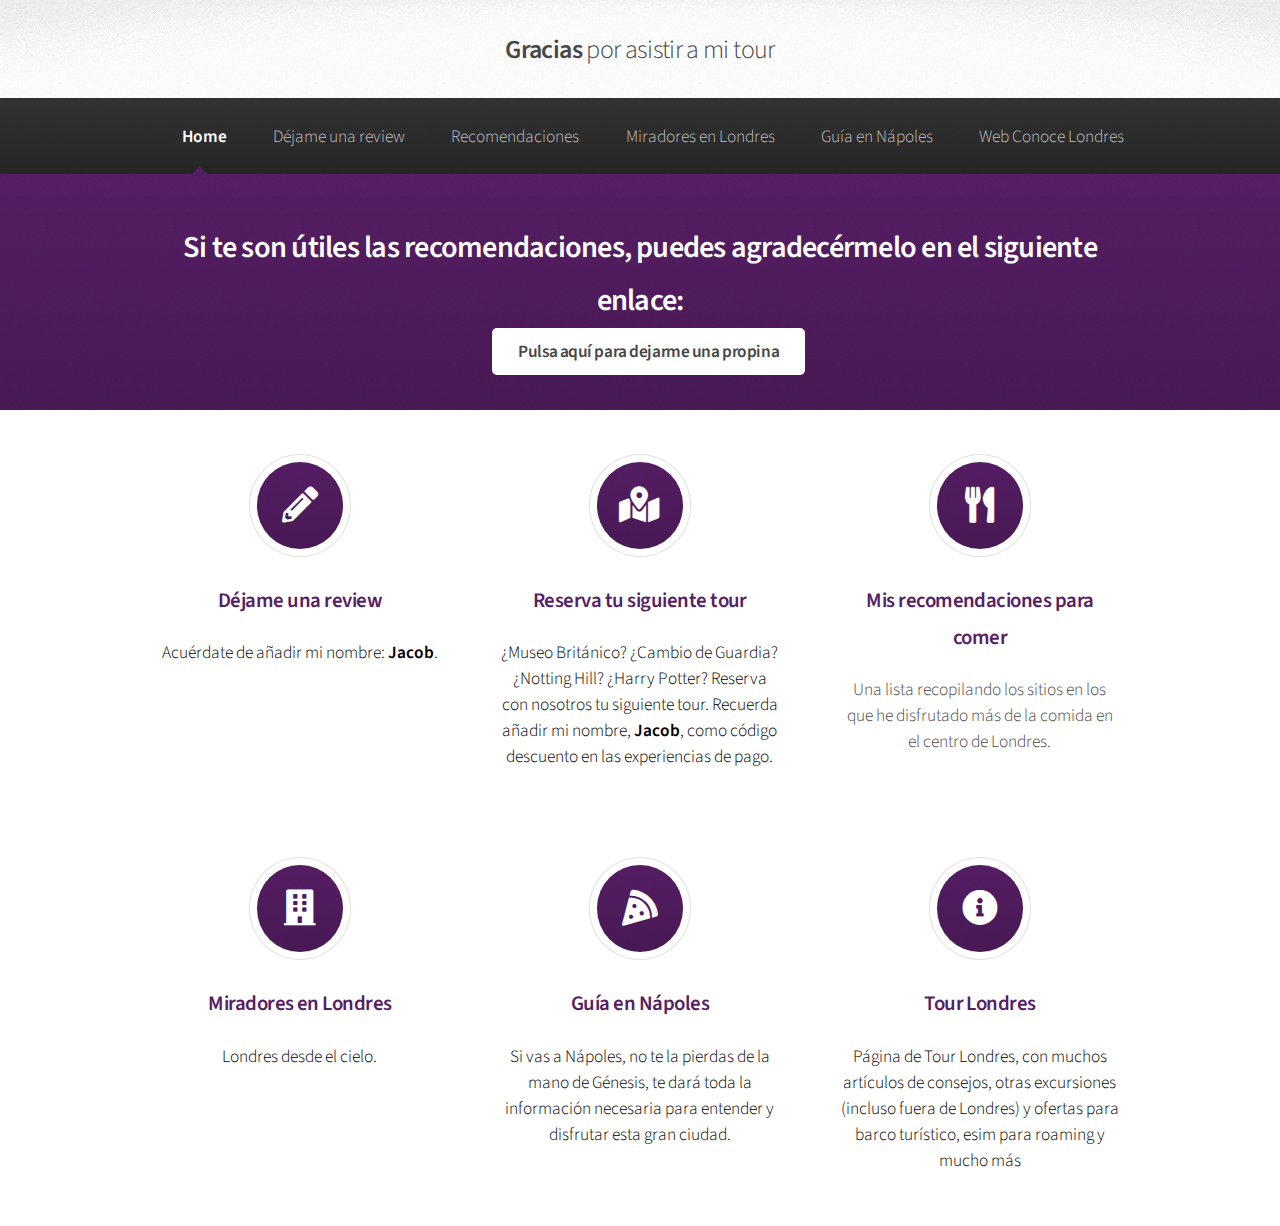
==== conocelondres/index.html @ 1b5dc0db "restaurants-update-sorted-list" ====
<!DOCTYPE HTML>
<!--
	Arcana by HTML5 UP
	html5up.net | @ajlkn
	Free for personal and commercial use under the CCA 3.0 license (html5up.net/license)
-->
<html>
	<head>
		<title>Jacob Miranda</title>
		<meta charset="utf-8" />
		<meta name="viewport" content="width=device-width, initial-scale=1, user-scalable=no" />
		<link rel="stylesheet" href="assets/css/main.css" />
	</head>
	<body class="is-preload">
		<div id="page-wrapper">

			<!-- Header -->
				<div id="header">

					<!-- Logo -->
						<h1><a href="index.html" id="logo">Gracias <em>por asistir a mi tour</em></a></h1>

					<!-- Nav -->
						<nav id="nav">
							<ul>
								<li class="current"><a href="index.html">Home</a></li>
								<li><a href="https://g.page/r/CRPqh_o7U4IlEB0/review" target="_blank">Déjame una review</a></li>
								<li><a href="restaurants.html">Recomendaciones</a></li>
								<li><a href="lookouts.html">Miradores en Londres</a></li>
								<li><a href="https://www.guruwalk.com/es/walks/35942-free-tour-esencial-por-el-centro-de-napoles" target="_blank">Guía en Nápoles</a></li>
                                <li><a href="https://www.conocelondres.com/" target="_blank">Web Conoce Londres</a></li>
							</ul>
						</nav>

				</div>

			<!-- Banner 
				<section id="banner">
					<header>
						<h2>Arcana: <em>A responsive site template freebie by <a href="http://html5up.net">HTML5 UP</a></em></h2>
						<a href="#" class="button">Learn More</a>
					</header>
				</section> -->

				<section id="cta" class="wrapper style3">
					<div class="container">
						<header>
							<h2>Si te son útiles las recomendaciones, puedes agradecérmelo en el siguiente enlace:</h2>
							<a href="https://pay.sumup.com/b2c/QOW7JFM9" target="_blank" class="button">Pulsa aquí para dejarme una propina</a>
						</header>
					</div>
				</section>

			<!-- Highlights -->
				<section class="wrapper style1">
					<div class="container">
						<div class="row gtr-200">
							<section class="col-4 col-12-narrower">
								<div class="box highlight">
									<a href="https://g.page/r/CSUmTLIYSgUwEAg/review" target="_blank"><i class="icon solid major fa-pencil-alt"></i></a>
									<a href="https://g.page/r/CSUmTLIYSgUwEAg/review" target="_blank"><h3>Déjame una review</h3></a>
									<a style="text-decoration: none; color: black;" href="https://g.page/r/CSUmTLIYSgUwEAg/review" target="_blank"><p>Acuérdate de añadir mi nombre: <b>Jacob</b>.</p></a>
								</div>
							</section>
							<section class="col-4 col-12-narrower">
								<div class="box highlight">
									<a href="https://fareharbor.com/embeds/book/tourlondres/?ref=asnjacobdiaz&schedule-uuid=4e0e0823-e05c-46c0-a15b-e84964b138c2&asn=jacobdiaz-gbp&full-items=yes&flow=697936" target="_blank"><i class="icon solid major fa-map-marked-alt"></i></a>
									<a href="https://fareharbor.com/embeds/book/tourlondres/?ref=asnjacobdiaz&schedule-uuid=4e0e0823-e05c-46c0-a15b-e84964b138c2&asn=jacobdiaz-gbp&full-items=yes&flow=697936" target="_blank"><h3>Reserva tu siguiente tour</h3></a>
									<a style="text-decoration: none; color: black;" href="https://fareharbor.com/embeds/book/tourlondres/?ref=asnjacobdiaz&schedule-uuid=4e0e0823-e05c-46c0-a15b-e84964b138c2&asn=jacobdiaz-gbp&full-items=yes&flow=697936" target="_blank"><p>¿Museo Británico? ¿Cambio de Guardia? ¿Notting Hill? ¿Harry Potter? Reserva con nosotros tu siguiente tour. Recuerda añadir mi nombre, <b>Jacob</b>, como código descuento en las experiencias de pago.</p></a>
								</div>
							</section>
							<section class="col-4 col-12-narrower">
								<div class="box highlight">
									<a href="restaurants.html"><i class="icon solid major fa-utensils"></i></a>
									<a href="restaurants.html"><h3>Mis recomendaciones para comer</h3></a>
									<p>Una lista recopilando los sitios en los que he disfrutado más de la comida en el centro de Londres.</p>
								</div>
							</section>
							<section class="col-4 col-12-narrower">
								<div class="box highlight">
									<a href="lookouts.html"><i class="icon solid major fa-building"></i></a>
									<a href="lookouts.html"><h3>Miradores en Londres</h3></a>
									<a style="text-decoration: none; color: black;" href="lookouts.html" target="_blank"><p>Londres desde el cielo.</p></a>
								</div>
							</section>
                            <section class="col-4 col-12-narrower">
                                <div class="box highlight">
                                    <a href="https://www.guruwalk.com/es/walks/35942-free-tour-esencial-por-el-centro-de-napoles" target="_blank"><i class="icon solid major fa-pizza-slice"></i></a>
                                    <a href="https://www.guruwalk.com/es/walks/35942-free-tour-esencial-por-el-centro-de-napoles" target="_blank"><h3>Guía en Nápoles</h3></a>
                                    <a style="text-decoration: none; color: black;" href="https://www.guruwalk.com/es/walks/35942-free-tour-esencial-por-el-centro-de-napoles" target="_blank"><p>Si vas a Nápoles, no te la pierdas de la mano de Génesis, te dará toda la información necesaria para entender y disfrutar esta gran ciudad.</p></a>
                                </div>
                            </section>
                            <section class="col-4 col-12-narrower">
                                <div class="box highlight">
                                    <a href="https://tourlondres.com/" target="_blank"><i class="icon solid major fa-info-circle"></i></a>
                                    <a href="https://tourlondres.com/" target="_blank"><h3>Tour Londres</h3></a>
                                    <a style="text-decoration: none; color: black;" href="https://tourlondres.com/" target="_blank"><p>Página de Tour Londres, con muchos artículos de consejos, otras excursiones (incluso fuera de Londres) y ofertas para barco turístico, esim para roaming y mucho más</p></a>
                                </div>
                            </section>
						</div>
					</div>
				</section>

		</div> 

		<!-- Scripts -->
			<script src="assets/js/jquery.min.js"></script>
			<script src="assets/js/jquery.dropotron.min.js"></script>
			<script src="assets/js/browser.min.js"></script>
			<script src="assets/js/breakpoints.min.js"></script>
			<script src="assets/js/util.js"></script>
			<script src="assets/js/main.js"></script>

	</body>
</html>
---- conocelondres/assets/css/main.css ----
@import url("fontawesome-all.min.css");
@import url("https://fonts.googleapis.com/css?family=Source+Sans+Pro:300,300italic,600,600italic");

/*
	Arcana by HTML5 UP
	html5up.net | @ajlkn
	Free for personal and commercial use under the CCA 3.0 license (html5up.net/license)
*/

html, body, div, span, applet, object,
iframe, h1, h2, h3, h4, h5, h6, p, blockquote,
pre, a, abbr, acronym, address, big, cite,
code, del, dfn, em, img, ins, kbd, q, s, samp,
small, strike, strong, sub, sup, tt, var, b,
u, i, center, dl, dt, dd, ol, ul, li, fieldset,
form, label, legend, table, caption, tbody,
tfoot, thead, tr, th, td, article, aside,
canvas, details, embed, figure, figcaption,
footer, header, hgroup, menu, nav, output, ruby,
section, summary, time, mark, audio, video {
	margin: 0;
	padding: 0;
	border: 0;
	font-size: 100%;
	font: inherit;
	vertical-align: baseline;}

article, aside, details, figcaption, figure,
footer, header, hgroup, menu, nav, section {
	display: block;}

body {
	line-height: 1;
}

ol, ul {
	list-style: none;
}

blockquote, q {
	quotes: none;
}

	blockquote:before, blockquote:after, q:before, q:after {
		content: '';
		content: none;
	}

table {
	border-collapse: collapse;
	border-spacing: 0;
}

body {
	-webkit-text-size-adjust: none;
}

mark {
	background-color: transparent;
	color: inherit;
}

input::-moz-focus-inner {
	border: 0;
	padding: 0;
}

input, select, textarea {
	-moz-appearance: none;
	-webkit-appearance: none;
	-ms-appearance: none;
	appearance: none;
}

/* Basic */

	html {
		box-sizing: border-box;
	}

	*, *:before, *:after {
		box-sizing: inherit;
	}

	body {
		background: #f7f7f7 url("images/bg01.png");
	}

		body.is-preload *, body.is-preload *:before, body.is-preload *:after {
			-moz-animation: none !important;
			-webkit-animation: none !important;
			-ms-animation: none !important;
			animation: none !important;
			-moz-transition: none !important;
			-webkit-transition: none !important;
			-ms-transition: none !important;
			transition: none !important;
		}

	body, input, select, textarea {
		color: #474747;
		font-family: 'Source Sans Pro', sans-serif;
		font-size: 16pt;
		font-weight: 300;
		line-height: 1.65em;
	}

	a {
		-moz-transition: color 0.2s ease-in-out, border-color 0.2s ease-in-out, opacity 0.2s ease-in-out;
		-webkit-transition: color 0.2s ease-in-out, border-color 0.2s ease-in-out, opacity 0.2s ease-in-out;
		-ms-transition: color 0.2s ease-in-out, border-color 0.2s ease-in-out, opacity 0.2s ease-in-out;
		transition: color 0.2s ease-in-out, border-color 0.2s ease-in-out, opacity 0.2s ease-in-out;
		color: #561e64;
		text-decoration: none;
		border-bottom: dotted 1px;
	}

		a:hover {
			color: #561e64;
			border-bottom-color: transparent;
		}

	strong, b {
		font-weight: 600;
	}

	em, i {
		font-style: italic;
	}

	p, ul, ol, dl, table, blockquote {
		margin: 0 0 2em 0;
	}

	h1, h2, h3, h4, h5, h6 {
		color: inherit;
		font-weight: 600;
		line-height: 1.75em;
		margin-bottom: 1em;
	}

		h1 a, h2 a, h3 a, h4 a, h5 a, h6 a {
			color: inherit;
			text-decoration: none;
		}

		h1 em, h2 em, h3 em, h4 em, h5 em, h6 em {
			font-style: normal;
			font-weight: 300;
		}

	h2 {
		font-size: 1.75em;
		letter-spacing: -0.025em;
	}

	h3 {
		font-size: 1.2em;
		letter-spacing: -0.025em;
	}

	sub {
		font-size: 0.8em;
		position: relative;
		top: 0.5em;
	}

	sup {
		font-size: 0.8em;
		position: relative;
		top: -0.5em;
	}

	hr {
		border-top: solid 1px #e0e0e0;
		border: 0;
		margin-bottom: 1.5em;
	}

	blockquote {
		border-left: solid 0.5em #e0e0e0;
		font-style: italic;
		padding: 1em 0 1em 2em;
	}

/* Container */

	.container {
		margin: 0 auto;
		max-width: 100%;
		width: 1400px;
	}

		@media screen and (max-width: 1680px) {

			.container {
				width: 1200px;
			}

		}

		@media screen and (max-width: 1280px) {

			.container {
				width: 960px;
			}

		}

		@media screen and (max-width: 980px) {

			.container {
				width: 95%;
			}

		}

		@media screen and (max-width: 840px) {

			.container {
				width: 95%;
			}

		}

		@media screen and (max-width: 736px) {

			.container {
				width: 90%;
			}

		}

		@media screen and (max-width: 480px) {

			.container {
				width: 100%;
			}

		}

/* Row */

	.row {
		display: flex;
		flex-wrap: wrap;
		box-sizing: border-box;
		align-items: stretch;
	}

		.row > * {
			box-sizing: border-box;
		}

		.row.gtr-uniform > * > :last-child {
			margin-bottom: 0;
		}

		.row.aln-left {
			justify-content: flex-start;
		}

		.row.aln-center {
			justify-content: center;
		}

		.row.aln-right {
			justify-content: flex-end;
		}

		.row.aln-top {
			align-items: flex-start;
		}

		.row.aln-middle {
			align-items: center;
		}

		.row.aln-bottom {
			align-items: flex-end;
		}

		.row > .imp {
			order: -1;
		}

		.row > .col-1 {
			width: 8.33333%;
		}

		.row > .off-1 {
			margin-left: 8.33333%;
		}

		.row > .col-2 {
			width: 16.66667%;
		}

		.row > .off-2 {
			margin-left: 16.66667%;
		}

		.row > .col-3 {
			width: 25%;
		}

		.row > .off-3 {
			margin-left: 25%;
		}

		.row > .col-4 {
			width: 33.33333%;
		}

		.row > .off-4 {
			margin-left: 33.33333%;
		}

		.row > .col-5 {
			width: 41.66667%;
		}

		.row > .off-5 {
			margin-left: 41.66667%;
		}

		.row > .col-6 {
			width: 50%;
		}

		.row > .off-6 {
			margin-left: 50%;
		}

		.row > .col-7 {
			width: 58.33333%;
		}

		.row > .off-7 {
			margin-left: 58.33333%;
		}

		.row > .col-8 {
			width: 66.66667%;
		}

		.row > .off-8 {
			margin-left: 66.66667%;
		}

		.row > .col-9 {
			width: 75%;
		}

		.row > .off-9 {
			margin-left: 75%;
		}

		.row > .col-10 {
			width: 83.33333%;
		}

		.row > .off-10 {
			margin-left: 83.33333%;
		}

		.row > .col-11 {
			width: 91.66667%;
		}

		.row > .off-11 {
			margin-left: 91.66667%;
		}

		.row > .col-12 {
			width: 100%;
		}

		.row > .off-12 {
			margin-left: 100%;
		}

		.row.gtr-0 {
			margin-top: 0px;
			margin-left: 0px;
		}

			.row.gtr-0 > * {
				padding: 0px 0 0 0px;
			}

			.row.gtr-0.gtr-uniform {
				margin-top: 0px;
			}

				.row.gtr-0.gtr-uniform > * {
					padding-top: 0px;
				}

		.row.gtr-25 {
			margin-top: -12.5px;
			margin-left: -12.5px;
		}

			.row.gtr-25 > * {
				padding: 12.5px 0 0 12.5px;
			}

			.row.gtr-25.gtr-uniform {
				margin-top: -12.5px;
			}

				.row.gtr-25.gtr-uniform > * {
					padding-top: 12.5px;
				}

		.row.gtr-50 {
			margin-top: -25px;
			margin-left: -25px;
		}

			.row.gtr-50 > * {
				padding: 25px 0 0 25px;
			}

			.row.gtr-50.gtr-uniform {
				margin-top: -25px;
			}

				.row.gtr-50.gtr-uniform > * {
					padding-top: 25px;
				}

		.row {
			margin-top: -50px;
			margin-left: -50px;
		}

			.row > * {
				padding: 50px 0 0 50px;
			}

			.row.gtr-uniform {
				margin-top: -50px;
			}

				.row.gtr-uniform > * {
					padding-top: 50px;
				}

		.row.gtr-150 {
			margin-top: -75px;
			margin-left: -75px;
		}

			.row.gtr-150 > * {
				padding: 75px 0 0 75px;
			}

			.row.gtr-150.gtr-uniform {
				margin-top: -75px;
			}

				.row.gtr-150.gtr-uniform > * {
					padding-top: 75px;
				}

		.row.gtr-200 {
			margin-top: -100px;
			margin-left: -100px;
		}

			.row.gtr-200 > * {
				padding: 100px 0 0 100px;
			}

			.row.gtr-200.gtr-uniform {
				margin-top: -100px;
			}

				.row.gtr-200.gtr-uniform > * {
					padding-top: 100px;
				}

		@media screen and (max-width: 1680px) {

			.row {
				display: flex;
				flex-wrap: wrap;
				box-sizing: border-box;
				align-items: stretch;
			}

				.row > * {
					box-sizing: border-box;
				}

				.row.gtr-uniform > * > :last-child {
					margin-bottom: 0;
				}

				.row.aln-left {
					justify-content: flex-start;
				}

				.row.aln-center {
					justify-content: center;
				}

				.row.aln-right {
					justify-content: flex-end;
				}

				.row.aln-top {
					align-items: flex-start;
				}

				.row.aln-middle {
					align-items: center;
				}

				.row.aln-bottom {
					align-items: flex-end;
				}

				.row > .imp-wide {
					order: -1;
				}

				.row > .col-1-wide {
					width: 8.33333%;
				}

				.row > .off-1-wide {
					margin-left: 8.33333%;
				}

				.row > .col-2-wide {
					width: 16.66667%;
				}

				.row > .off-2-wide {
					margin-left: 16.66667%;
				}

				.row > .col-3-wide {
					width: 25%;
				}

				.row > .off-3-wide {
					margin-left: 25%;
				}

				.row > .col-4-wide {
					width: 33.33333%;
				}

				.row > .off-4-wide {
					margin-left: 33.33333%;
				}

				.row > .col-5-wide {
					width: 41.66667%;
				}

				.row > .off-5-wide {
					margin-left: 41.66667%;
				}

				.row > .col-6-wide {
					width: 50%;
				}

				.row > .off-6-wide {
					margin-left: 50%;
				}

				.row > .col-7-wide {
					width: 58.33333%;
				}

				.row > .off-7-wide {
					margin-left: 58.33333%;
				}

				.row > .col-8-wide {
					width: 66.66667%;
				}

				.row > .off-8-wide {
					margin-left: 66.66667%;
				}

				.row > .col-9-wide {
					width: 75%;
				}

				.row > .off-9-wide {
					margin-left: 75%;
				}

				.row > .col-10-wide {
					width: 83.33333%;
				}

				.row > .off-10-wide {
					margin-left: 83.33333%;
				}

				.row > .col-11-wide {
					width: 91.66667%;
				}

				.row > .off-11-wide {
					margin-left: 91.66667%;
				}

				.row > .col-12-wide {
					width: 100%;
				}

				.row > .off-12-wide {
					margin-left: 100%;
				}

				.row.gtr-0 {
					margin-top: 0px;
					margin-left: 0px;
				}

					.row.gtr-0 > * {
						padding: 0px 0 0 0px;
					}

					.row.gtr-0.gtr-uniform {
						margin-top: 0px;
					}

						.row.gtr-0.gtr-uniform > * {
							padding-top: 0px;
						}

				.row.gtr-25 {
					margin-top: -10px;
					margin-left: -10px;
				}

					.row.gtr-25 > * {
						padding: 10px 0 0 10px;
					}

					.row.gtr-25.gtr-uniform {
						margin-top: -10px;
					}

						.row.gtr-25.gtr-uniform > * {
							padding-top: 10px;
						}

				.row.gtr-50 {
					margin-top: -20px;
					margin-left: -20px;
				}

					.row.gtr-50 > * {
						padding: 20px 0 0 20px;
					}

					.row.gtr-50.gtr-uniform {
						margin-top: -20px;
					}

						.row.gtr-50.gtr-uniform > * {
							padding-top: 20px;
						}

				.row {
					margin-top: -40px;
					margin-left: -40px;
				}

					.row > * {
						padding: 40px 0 0 40px;
					}

					.row.gtr-uniform {
						margin-top: -40px;
					}

						.row.gtr-uniform > * {
							padding-top: 40px;
						}

				.row.gtr-150 {
					margin-top: -60px;
					margin-left: -60px;
				}

					.row.gtr-150 > * {
						padding: 60px 0 0 60px;
					}

					.row.gtr-150.gtr-uniform {
						margin-top: -60px;
					}

						.row.gtr-150.gtr-uniform > * {
							padding-top: 60px;
						}

				.row.gtr-200 {
					margin-top: -80px;
					margin-left: -80px;
				}

					.row.gtr-200 > * {
						padding: 80px 0 0 80px;
					}

					.row.gtr-200.gtr-uniform {
						margin-top: -80px;
					}

						.row.gtr-200.gtr-uniform > * {
							padding-top: 80px;
						}

		}

		@media screen and (max-width: 1280px) {

			.row {
				display: flex;
				flex-wrap: wrap;
				box-sizing: border-box;
				align-items: stretch;
			}

				.row > * {
					box-sizing: border-box;
				}

				.row.gtr-uniform > * > :last-child {
					margin-bottom: 0;
				}

				.row.aln-left {
					justify-content: flex-start;
				}

				.row.aln-center {
					justify-content: center;
				}

				.row.aln-right {
					justify-content: flex-end;
				}

				.row.aln-top {
					align-items: flex-start;
				}

				.row.aln-middle {
					align-items: center;
				}

				.row.aln-bottom {
					align-items: flex-end;
				}

				.row > .imp-normal {
					order: -1;
				}

				.row > .col-1-normal {
					width: 8.33333%;
				}

				.row > .off-1-normal {
					margin-left: 8.33333%;
				}

				.row > .col-2-normal {
					width: 16.66667%;
				}

				.row > .off-2-normal {
					margin-left: 16.66667%;
				}

				.row > .col-3-normal {
					width: 25%;
				}

				.row > .off-3-normal {
					margin-left: 25%;
				}

				.row > .col-4-normal {
					width: 33.33333%;
				}

				.row > .off-4-normal {
					margin-left: 33.33333%;
				}

				.row > .col-5-normal {
					width: 41.66667%;
				}

				.row > .off-5-normal {
					margin-left: 41.66667%;
				}

				.row > .col-6-normal {
					width: 50%;
				}

				.row > .off-6-normal {
					margin-left: 50%;
				}

				.row > .col-7-normal {
					width: 58.33333%;
				}

				.row > .off-7-normal {
					margin-left: 58.33333%;
				}

				.row > .col-8-normal {
					width: 66.66667%;
				}

				.row > .off-8-normal {
					margin-left: 66.66667%;
				}

				.row > .col-9-normal {
					width: 75%;
				}

				.row > .off-9-normal {
					margin-left: 75%;
				}

				.row > .col-10-normal {
					width: 83.33333%;
				}

				.row > .off-10-normal {
					margin-left: 83.33333%;
				}

				.row > .col-11-normal {
					width: 91.66667%;
				}

				.row > .off-11-normal {
					margin-left: 91.66667%;
				}

				.row > .col-12-normal {
					width: 100%;
				}

				.row > .off-12-normal {
					margin-left: 100%;
				}

				.row.gtr-0 {
					margin-top: 0px;
					margin-left: 0px;
				}

					.row.gtr-0 > * {
						padding: 0px 0 0 0px;
					}

					.row.gtr-0.gtr-uniform {
						margin-top: 0px;
					}

						.row.gtr-0.gtr-uniform > * {
							padding-top: 0px;
						}

				.row.gtr-25 {
					margin-top: -7.5px;
					margin-left: -7.5px;
				}

					.row.gtr-25 > * {
						padding: 7.5px 0 0 7.5px;
					}

					.row.gtr-25.gtr-uniform {
						margin-top: -7.5px;
					}

						.row.gtr-25.gtr-uniform > * {
							padding-top: 7.5px;
						}

				.row.gtr-50 {
					margin-top: -15px;
					margin-left: -15px;
				}

					.row.gtr-50 > * {
						padding: 15px 0 0 15px;
					}

					.row.gtr-50.gtr-uniform {
						margin-top: -15px;
					}

						.row.gtr-50.gtr-uniform > * {
							padding-top: 15px;
						}

				.row {
					margin-top: -30px;
					margin-left: -30px;
				}

					.row > * {
						padding: 30px 0 0 30px;
					}

					.row.gtr-uniform {
						margin-top: -30px;
					}

						.row.gtr-uniform > * {
							padding-top: 30px;
						}

				.row.gtr-150 {
					margin-top: -45px;
					margin-left: -45px;
				}

					.row.gtr-150 > * {
						padding: 45px 0 0 45px;
					}

					.row.gtr-150.gtr-uniform {
						margin-top: -45px;
					}

						.row.gtr-150.gtr-uniform > * {
							padding-top: 45px;
						}

				.row.gtr-200 {
					margin-top: -60px;
					margin-left: -60px;
				}

					.row.gtr-200 > * {
						padding: 60px 0 0 60px;
					}

					.row.gtr-200.gtr-uniform {
						margin-top: -60px;
					}

						.row.gtr-200.gtr-uniform > * {
							padding-top: 60px;
						}

		}

		@media screen and (max-width: 980px) {

			.row {
				display: flex;
				flex-wrap: wrap;
				box-sizing: border-box;
				align-items: stretch;
			}

				.row > * {
					box-sizing: border-box;
				}

				.row.gtr-uniform > * > :last-child {
					margin-bottom: 0;
				}

				.row.aln-left {
					justify-content: flex-start;
				}

				.row.aln-center {
					justify-content: center;
				}

				.row.aln-right {
					justify-content: flex-end;
				}

				.row.aln-top {
					align-items: flex-start;
				}

				.row.aln-middle {
					align-items: center;
				}

				.row.aln-bottom {
					align-items: flex-end;
				}

				.row > .imp-narrow {
					order: -1;
				}

				.row > .col-1-narrow {
					width: 8.33333%;
				}

				.row > .off-1-narrow {
					margin-left: 8.33333%;
				}

				.row > .col-2-narrow {
					width: 16.66667%;
				}

				.row > .off-2-narrow {
					margin-left: 16.66667%;
				}

				.row > .col-3-narrow {
					width: 25%;
				}

				.row > .off-3-narrow {
					margin-left: 25%;
				}

				.row > .col-4-narrow {
					width: 33.33333%;
				}

				.row > .off-4-narrow {
					margin-left: 33.33333%;
				}

				.row > .col-5-narrow {
					width: 41.66667%;
				}

				.row > .off-5-narrow {
					margin-left: 41.66667%;
				}

				.row > .col-6-narrow {
					width: 50%;
				}

				.row > .off-6-narrow {
					margin-left: 50%;
				}

				.row > .col-7-narrow {
					width: 58.33333%;
				}

				.row > .off-7-narrow {
					margin-left: 58.33333%;
				}

				.row > .col-8-narrow {
					width: 66.66667%;
				}

				.row > .off-8-narrow {
					margin-left: 66.66667%;
				}

				.row > .col-9-narrow {
					width: 75%;
				}

				.row > .off-9-narrow {
					margin-left: 75%;
				}

				.row > .col-10-narrow {
					width: 83.33333%;
				}

				.row > .off-10-narrow {
					margin-left: 83.33333%;
				}

				.row > .col-11-narrow {
					width: 91.66667%;
				}

				.row > .off-11-narrow {
					margin-left: 91.66667%;
				}

				.row > .col-12-narrow {
					width: 100%;
				}

				.row > .off-12-narrow {
					margin-left: 100%;
				}

				.row.gtr-0 {
					margin-top: 0px;
					margin-left: 0px;
				}

					.row.gtr-0 > * {
						padding: 0px 0 0 0px;
					}

					.row.gtr-0.gtr-uniform {
						margin-top: 0px;
					}

						.row.gtr-0.gtr-uniform > * {
							padding-top: 0px;
						}

				.row.gtr-25 {
					margin-top: -7.5px;
					margin-left: -7.5px;
				}

					.row.gtr-25 > * {
						padding: 7.5px 0 0 7.5px;
					}

					.row.gtr-25.gtr-uniform {
						margin-top: -7.5px;
					}

						.row.gtr-25.gtr-uniform > * {
							padding-top: 7.5px;
						}

				.row.gtr-50 {
					margin-top: -15px;
					margin-left: -15px;
				}

					.row.gtr-50 > * {
						padding: 15px 0 0 15px;
					}

					.row.gtr-50.gtr-uniform {
						margin-top: -15px;
					}

						.row.gtr-50.gtr-uniform > * {
							padding-top: 15px;
						}

				.row {
					margin-top: -30px;
					margin-left: -30px;
				}

					.row > * {
						padding: 30px 0 0 30px;
					}

					.row.gtr-uniform {
						margin-top: -30px;
					}

						.row.gtr-uniform > * {
							padding-top: 30px;
						}

				.row.gtr-150 {
					margin-top: -45px;
					margin-left: -45px;
				}

					.row.gtr-150 > * {
						padding: 45px 0 0 45px;
					}

					.row.gtr-150.gtr-uniform {
						margin-top: -45px;
					}

						.row.gtr-150.gtr-uniform > * {
							padding-top: 45px;
						}

				.row.gtr-200 {
					margin-top: -60px;
					margin-left: -60px;
				}

					.row.gtr-200 > * {
						padding: 60px 0 0 60px;
					}

					.row.gtr-200.gtr-uniform {
						margin-top: -60px;
					}

						.row.gtr-200.gtr-uniform > * {
							padding-top: 60px;
						}

		}

		@media screen and (max-width: 840px) {

			.row {
				display: flex;
				flex-wrap: wrap;
				box-sizing: border-box;
				align-items: stretch;
			}

				.row > * {
					box-sizing: border-box;
				}

				.row.gtr-uniform > * > :last-child {
					margin-bottom: 0;
				}

				.row.aln-left {
					justify-content: flex-start;
				}

				.row.aln-center {
					justify-content: center;
				}

				.row.aln-right {
					justify-content: flex-end;
				}

				.row.aln-top {
					align-items: flex-start;
				}

				.row.aln-middle {
					align-items: center;
				}

				.row.aln-bottom {
					align-items: flex-end;
				}

				.row > .imp-narrower {
					order: -1;
				}

				.row > .col-1-narrower {
					width: 8.33333%;
				}

				.row > .off-1-narrower {
					margin-left: 8.33333%;
				}

				.row > .col-2-narrower {
					width: 16.66667%;
				}

				.row > .off-2-narrower {
					margin-left: 16.66667%;
				}

				.row > .col-3-narrower {
					width: 25%;
				}

				.row > .off-3-narrower {
					margin-left: 25%;
				}

				.row > .col-4-narrower {
					width: 33.33333%;
				}

				.row > .off-4-narrower {
					margin-left: 33.33333%;
				}

				.row > .col-5-narrower {
					width: 41.66667%;
				}

				.row > .off-5-narrower {
					margin-left: 41.66667%;
				}

				.row > .col-6-narrower {
					width: 50%;
				}

				.row > .off-6-narrower {
					margin-left: 50%;
				}

				.row > .col-7-narrower {
					width: 58.33333%;
				}

				.row > .off-7-narrower {
					margin-left: 58.33333%;
				}

				.row > .col-8-narrower {
					width: 66.66667%;
				}

				.row > .off-8-narrower {
					margin-left: 66.66667%;
				}

				.row > .col-9-narrower {
					width: 75%;
				}

				.row > .off-9-narrower {
					margin-left: 75%;
				}

				.row > .col-10-narrower {
					width: 83.33333%;
				}

				.row > .off-10-narrower {
					margin-left: 83.33333%;
				}

				.row > .col-11-narrower {
					width: 91.66667%;
				}

				.row > .off-11-narrower {
					margin-left: 91.66667%;
				}

				.row > .col-12-narrower {
					width: 100%;
				}

				.row > .off-12-narrower {
					margin-left: 100%;
				}

				.row.gtr-0 {
					margin-top: 0px;
					margin-left: 0px;
				}

					.row.gtr-0 > * {
						padding: 0px 0 0 0px;
					}

					.row.gtr-0.gtr-uniform {
						margin-top: 0px;
					}

						.row.gtr-0.gtr-uniform > * {
							padding-top: 0px;
						}

				.row.gtr-25 {
					margin-top: -7.5px;
					margin-left: -7.5px;
				}

					.row.gtr-25 > * {
						padding: 7.5px 0 0 7.5px;
					}

					.row.gtr-25.gtr-uniform {
						margin-top: -7.5px;
					}

						.row.gtr-25.gtr-uniform > * {
							padding-top: 7.5px;
						}

				.row.gtr-50 {
					margin-top: -15px;
					margin-left: -15px;
				}

					.row.gtr-50 > * {
						padding: 15px 0 0 15px;
					}

					.row.gtr-50.gtr-uniform {
						margin-top: -15px;
					}

						.row.gtr-50.gtr-uniform > * {
							padding-top: 15px;
						}

				.row {
					margin-top: -30px;
					margin-left: -30px;
				}

					.row > * {
						padding: 30px 0 0 30px;
					}

					.row.gtr-uniform {
						margin-top: -30px;
					}

						.row.gtr-uniform > * {
							padding-top: 30px;
						}

				.row.gtr-150 {
					margin-top: -45px;
					margin-left: -45px;
				}

					.row.gtr-150 > * {
						padding: 45px 0 0 45px;
					}

					.row.gtr-150.gtr-uniform {
						margin-top: -45px;
					}

						.row.gtr-150.gtr-uniform > * {
							padding-top: 45px;
						}

				.row.gtr-200 {
					margin-top: -60px;
					margin-left: -60px;
				}

					.row.gtr-200 > * {
						padding: 60px 0 0 60px;
					}

					.row.gtr-200.gtr-uniform {
						margin-top: -60px;
					}

						.row.gtr-200.gtr-uniform > * {
							padding-top: 60px;
						}

		}

		@media screen and (max-width: 736px) {

			.row {
				display: flex;
				flex-wrap: wrap;
				box-sizing: border-box;
				align-items: stretch;
			}

				.row > * {
					box-sizing: border-box;
				}

				.row.gtr-uniform > * > :last-child {
					margin-bottom: 0;
				}

				.row.aln-left {
					justify-content: flex-start;
				}

				.row.aln-center {
					justify-content: center;
				}

				.row.aln-right {
					justify-content: flex-end;
				}

				.row.aln-top {
					align-items: flex-start;
				}

				.row.aln-middle {
					align-items: center;
				}

				.row.aln-bottom {
					align-items: flex-end;
				}

				.row > .imp-mobile {
					order: -1;
				}

				.row > .col-1-mobile {
					width: 8.33333%;
				}

				.row > .off-1-mobile {
					margin-left: 8.33333%;
				}

				.row > .col-2-mobile {
					width: 16.66667%;
				}

				.row > .off-2-mobile {
					margin-left: 16.66667%;
				}

				.row > .col-3-mobile {
					width: 25%;
				}

				.row > .off-3-mobile {
					margin-left: 25%;
				}

				.row > .col-4-mobile {
					width: 33.33333%;
				}

				.row > .off-4-mobile {
					margin-left: 33.33333%;
				}

				.row > .col-5-mobile {
					width: 41.66667%;
				}

				.row > .off-5-mobile {
					margin-left: 41.66667%;
				}

				.row > .col-6-mobile {
					width: 50%;
				}

				.row > .off-6-mobile {
					margin-left: 50%;
				}

				.row > .col-7-mobile {
					width: 58.33333%;
				}

				.row > .off-7-mobile {
					margin-left: 58.33333%;
				}

				.row > .col-8-mobile {
					width: 66.66667%;
				}

				.row > .off-8-mobile {
					margin-left: 66.66667%;
				}

				.row > .col-9-mobile {
					width: 75%;
				}

				.row > .off-9-mobile {
					margin-left: 75%;
				}

				.row > .col-10-mobile {
					width: 83.33333%;
				}

				.row > .off-10-mobile {
					margin-left: 83.33333%;
				}

				.row > .col-11-mobile {
					width: 91.66667%;
				}

				.row > .off-11-mobile {
					margin-left: 91.66667%;
				}

				.row > .col-12-mobile {
					width: 100%;
				}

				.row > .off-12-mobile {
					margin-left: 100%;
				}

				.row.gtr-0 {
					margin-top: 0px;
					margin-left: 0px;
				}

					.row.gtr-0 > * {
						padding: 0px 0 0 0px;
					}

					.row.gtr-0.gtr-uniform {
						margin-top: 0px;
					}

						.row.gtr-0.gtr-uniform > * {
							padding-top: 0px;
						}

				.row.gtr-25 {
					margin-top: -5px;
					margin-left: -5px;
				}

					.row.gtr-25 > * {
						padding: 5px 0 0 5px;
					}

					.row.gtr-25.gtr-uniform {
						margin-top: -5px;
					}

						.row.gtr-25.gtr-uniform > * {
							padding-top: 5px;
						}

				.row.gtr-50 {
					margin-top: -10px;
					margin-left: -10px;
				}

					.row.gtr-50 > * {
						padding: 10px 0 0 10px;
					}

					.row.gtr-50.gtr-uniform {
						margin-top: -10px;
					}

						.row.gtr-50.gtr-uniform > * {
							padding-top: 10px;
						}

				.row {
					margin-top: -20px;
					margin-left: -20px;
				}

					.row > * {
						padding: 20px 0 0 20px;
					}

					.row.gtr-uniform {
						margin-top: -20px;
					}

						.row.gtr-uniform > * {
							padding-top: 20px;
						}

				.row.gtr-150 {
					margin-top: -30px;
					margin-left: -30px;
				}

					.row.gtr-150 > * {
						padding: 30px 0 0 30px;
					}

					.row.gtr-150.gtr-uniform {
						margin-top: -30px;
					}

						.row.gtr-150.gtr-uniform > * {
							padding-top: 30px;
						}

				.row.gtr-200 {
					margin-top: -40px;
					margin-left: -40px;
				}

					.row.gtr-200 > * {
						padding: 40px 0 0 40px;
					}

					.row.gtr-200.gtr-uniform {
						margin-top: -40px;
					}

						.row.gtr-200.gtr-uniform > * {
							padding-top: 40px;
						}

		}

		@media screen and (max-width: 480px) {

			.row {
				display: flex;
				flex-wrap: wrap;
				box-sizing: border-box;
				align-items: stretch;
			}

				.row > * {
					box-sizing: border-box;
				}

				.row.gtr-uniform > * > :last-child {
					margin-bottom: 0;
				}

				.row.aln-left {
					justify-content: flex-start;
				}

				.row.aln-center {
					justify-content: center;
				}

				.row.aln-right {
					justify-content: flex-end;
				}

				.row.aln-top {
					align-items: flex-start;
				}

				.row.aln-middle {
					align-items: center;
				}

				.row.aln-bottom {
					align-items: flex-end;
				}

				.row > .imp-mobilep {
					order: -1;
				}

				.row > .col-1-mobilep {
					width: 8.33333%;
				}

				.row > .off-1-mobilep {
					margin-left: 8.33333%;
				}

				.row > .col-2-mobilep {
					width: 16.66667%;
				}

				.row > .off-2-mobilep {
					margin-left: 16.66667%;
				}

				.row > .col-3-mobilep {
					width: 25%;
				}

				.row > .off-3-mobilep {
					margin-left: 25%;
				}

				.row > .col-4-mobilep {
					width: 33.33333%;
				}

				.row > .off-4-mobilep {
					margin-left: 33.33333%;
				}

				.row > .col-5-mobilep {
					width: 41.66667%;
				}

				.row > .off-5-mobilep {
					margin-left: 41.66667%;
				}

				.row > .col-6-mobilep {
					width: 50%;
				}

				.row > .off-6-mobilep {
					margin-left: 50%;
				}

				.row > .col-7-mobilep {
					width: 58.33333%;
				}

				.row > .off-7-mobilep {
					margin-left: 58.33333%;
				}

				.row > .col-8-mobilep {
					width: 66.66667%;
				}

				.row > .off-8-mobilep {
					margin-left: 66.66667%;
				}

				.row > .col-9-mobilep {
					width: 75%;
				}

				.row > .off-9-mobilep {
					margin-left: 75%;
				}

				.row > .col-10-mobilep {
					width: 83.33333%;
				}

				.row > .off-10-mobilep {
					margin-left: 83.33333%;
				}

				.row > .col-11-mobilep {
					width: 91.66667%;
				}

				.row > .off-11-mobilep {
					margin-left: 91.66667%;
				}

				.row > .col-12-mobilep {
					width: 100%;
				}

				.row > .off-12-mobilep {
					margin-left: 100%;
				}

				.row.gtr-0 {
					margin-top: 0px;
					margin-left: 0px;
				}

					.row.gtr-0 > * {
						padding: 0px 0 0 0px;
					}

					.row.gtr-0.gtr-uniform {
						margin-top: 0px;
					}

						.row.gtr-0.gtr-uniform > * {
							padding-top: 0px;
						}

				.row.gtr-25 {
					margin-top: -5px;
					margin-left: -5px;
				}

					.row.gtr-25 > * {
						padding: 5px 0 0 5px;
					}

					.row.gtr-25.gtr-uniform {
						margin-top: -5px;
					}

						.row.gtr-25.gtr-uniform > * {
							padding-top: 5px;
						}

				.row.gtr-50 {
					margin-top: -10px;
					margin-left: -10px;
				}

					.row.gtr-50 > * {
						padding: 10px 0 0 10px;
					}

					.row.gtr-50.gtr-uniform {
						margin-top: -10px;
					}

						.row.gtr-50.gtr-uniform > * {
							padding-top: 10px;
						}

				.row {
					margin-top: -20px;
					margin-left: -20px;
				}

					.row > * {
						padding: 20px 0 0 20px;
					}

					.row.gtr-uniform {
						margin-top: -20px;
					}

						.row.gtr-uniform > * {
							padding-top: 20px;
						}

				.row.gtr-150 {
					margin-top: -30px;
					margin-left: -30px;
				}

					.row.gtr-150 > * {
						padding: 30px 0 0 30px;
					}

					.row.gtr-150.gtr-uniform {
						margin-top: -30px;
					}

						.row.gtr-150.gtr-uniform > * {
							padding-top: 30px;
						}

				.row.gtr-200 {
					margin-top: -40px;
					margin-left: -40px;
				}

					.row.gtr-200 > * {
						padding: 40px 0 0 40px;
					}

					.row.gtr-200.gtr-uniform {
						margin-top: -40px;
					}

						.row.gtr-200.gtr-uniform > * {
							padding-top: 40px;
						}

		}

/* Section/Article */

	section.special, article.special {
		text-align: center;
	}

	header p {
		color: #999;
		font-size: 1.25em;
		position: relative;
		margin-top: -1.25em;
		margin-bottom: 2.25em;
	}

	header.major {
		text-align: center;
		margin: 0 0 2em 0;
	}

		header.major h2 {
			font-size: 2.25em;
		}

		header.major p {
			position: relative;
			border-top: solid 1px #e0e0e0;
			padding: 1em 0 0 0;
			margin: 0;
			top: -1em;
			font-size: 1.5em;
			letter-spacing: -0.025em;
		}

	footer {
		margin: 0 0 3em 0;
	}

		footer > :last-child {
			margin-bottom: 0;
		}

		footer.major {
			padding-top: 3em;
		}

/* Form */

	input[type="text"],
	input[type="password"],
	input[type="email"],
	textarea {
		-moz-appearance: none;
		-webkit-appearance: none;
		-ms-appearance: none;
		appearance: none;
		-moz-transition: border-color 0.2s ease-in-out;
		-webkit-transition: border-color 0.2s ease-in-out;
		-ms-transition: border-color 0.2s ease-in-out;
		transition: border-color 0.2s ease-in-out;
		background: #fff;
		border: solid 1px #e0e0e0;
		border-radius: 5px;
		color: inherit;
		display: block;
		outline: 0;
		padding: 0.75em;
		text-decoration: none;
		width: 100%;
	}

		input[type="text"]:focus,
		input[type="password"]:focus,
		input[type="email"]:focus,
		textarea:focus {
			border-color: #561e64;
		}

	input[type="text"],
	input[type="password"],
	input[type="email"] {
		line-height: 1em;
	}

	label {
		display: block;
		color: inherit;
		font-weight: 600;
		line-height: 1.75em;
		margin-bottom: 0.5em;
	}

	::-webkit-input-placeholder {
		color: #999;
		position: relative;
		top: 3px;
	}

	:-moz-placeholder {
		color: #999;
	}

	::-moz-placeholder {
		color: #999;
	}

	:-ms-input-placeholder {
		color: #999;
	}

/* Image */

	.image {
		border: 0;
		display: inline-block;
		position: relative;
		border-radius: 5px;
	}

		.image img {
			display: block;
			border-radius: 5px;
		}

		.image.left {
			display: block;
			float: left;
			margin: 0 2em 2em 0;
			position: relative;
			top: 0.25em;
		}

			.image.left img {
				display: block;
				width: 100%;
			}

		.image.fit {
			display: block;
		}

			.image.fit img {
				display: block;
				width: 100%;
			}

		.image.featured {
			display: block;
			margin: 0 0 2em 0;
		}

			.image.featured img {
				display: block;
				width: 100%;
			}

/* Icon */

	.icon {
		text-decoration: none;
		position: relative;
		text-decoration: none;
	}

		.icon:before {
			-moz-osx-font-smoothing: grayscale;
			-webkit-font-smoothing: antialiased;
			display: inline-block;
			font-style: normal;
			font-variant: normal;
			text-rendering: auto;
			line-height: 1;
			text-transform: none !important;
			font-family: 'Font Awesome 5 Free';
			font-weight: 400;
		}

		.icon > .label {
			display: none;
		}

		.icon:before {
			line-height: inherit;
		}

		.icon.solid:before {
			font-weight: 900;
		}

		.icon.brands:before {
			font-family: 'Font Awesome 5 Brands';
		}

		.icon.major {
			text-align: center;
			cursor: default;
			background-color: #561e64;
			background-image: -moz-linear-gradient(top, rgba(0,0,0,0), rgba(0,0,0,0.15)), url("images/bg01.png");
			background-image: -webkit-linear-gradient(top, rgba(0,0,0,0), rgba(0,0,0,0.15)), url("images/bg01.png");
			background-image: -ms-linear-gradient(top, rgba(0,0,0,0), rgba(0,0,0,0.15)), url("images/bg01.png");
			background-image: linear-gradient(top, rgba(0,0,0,0), rgba(0,0,0,0.15)), url("images/bg01.png");
			color: #fff;
			border-radius: 100%;
			display: inline-block;
			width: 5em;
			height: 5em;
			line-height: 5em;
			box-shadow: 0 0 0 7px white, 0 0 0 8px #e0e0e0;
			margin: 0 0 2em 0;
		}

			.icon.major:before {
				font-size: 36px;
			}

/* Lists */

	ol {
		list-style: decimal;
		padding-left: 1.25em;
	}

		ol li {
			padding-left: 0.25em;
		}

	ul {
		list-style: disc;
		padding-left: 1em;
	}

		ul li {
			padding-left: 0.5em;
		}

/* Links */

	ul.links {
		list-style: none;
		padding-left: 0;
	}

		ul.links li {
			line-height: 2.5em;
			padding-left: 0;
		}

/* Icons */

	ul.icons {
		cursor: default;
		list-style: none;
		padding-left: 0;
	}

		ul.icons li {
			display: inline-block;
			line-height: 1em;
			padding-left: 1.5em;
		}

			ul.icons li:first-child {
				padding-left: 0;
			}

			ul.icons li a, ul.icons li span {
				font-size: 2em;
				border: 0;
			}

/* Menu */

	ul.menu {
		list-style: none;
		padding-left: 0;
	}

		ul.menu li {
			border-left: solid 1px #e0e0e0;
			display: inline-block;
			padding: 0 0 0 1em;
			margin: 0 0 0 1em;
		}

			ul.menu li:first-child {
				border-left: 0;
				margin-left: 0;
				padding-left: 0;
			}

/* Actions */

	ul.actions {
		display: -moz-flex;
		display: -webkit-flex;
		display: -ms-flex;
		display: flex;
		cursor: default;
		list-style: none;
		margin-left: -1em;
		padding-left: 0;
	}

		ul.actions li {
			padding: 0 0 0 1em;
			vertical-align: middle;
		}

		ul.actions.special {
			-moz-justify-content: center;
			-webkit-justify-content: center;
			-ms-justify-content: center;
			justify-content: center;
			width: 100%;
			margin-left: 0;
		}

			ul.actions.special li:first-child {
				padding-left: 0;
			}

		ul.actions.stacked {
			-moz-flex-direction: column;
			-webkit-flex-direction: column;
			-ms-flex-direction: column;
			flex-direction: column;
			margin-left: 0;
		}

			ul.actions.stacked li {
				padding: 1.25em 0 0 0;
			}

				ul.actions.stacked li:first-child {
					padding-top: 0;
				}

		ul.actions.fit {
			width: calc(100% + 1em);
		}

			ul.actions.fit li {
				-moz-flex-grow: 1;
				-webkit-flex-grow: 1;
				-ms-flex-grow: 1;
				flex-grow: 1;
				-moz-flex-shrink: 1;
				-webkit-flex-shrink: 1;
				-ms-flex-shrink: 1;
				flex-shrink: 1;
				width: 100%;
			}

				ul.actions.fit li > * {
					width: 100%;
				}

			ul.actions.fit.stacked {
				width: 100%;
			}

		@media screen and (max-width: 736px) {

			ul.actions:not(.fixed) {
				-moz-flex-direction: column;
				-webkit-flex-direction: column;
				-ms-flex-direction: column;
				flex-direction: column;
				margin-left: 0;
				width: 100% !important;
			}

				ul.actions:not(.fixed) li {
					-moz-flex-grow: 1;
					-webkit-flex-grow: 1;
					-ms-flex-grow: 1;
					flex-grow: 1;
					-moz-flex-shrink: 1;
					-webkit-flex-shrink: 1;
					-ms-flex-shrink: 1;
					flex-shrink: 1;
					padding: 1em 0 0 0;
					text-align: center;
					width: 100%;
				}

					ul.actions:not(.fixed) li > * {
						width: 100%;
					}

					ul.actions:not(.fixed) li:first-child {
						padding-top: 0;
					}

					ul.actions:not(.fixed) li input[type="submit"],
					ul.actions:not(.fixed) li input[type="reset"],
					ul.actions:not(.fixed) li input[type="button"],
					ul.actions:not(.fixed) li button,
					ul.actions:not(.fixed) li .button {
						width: 100%;
					}

						ul.actions:not(.fixed) li input[type="submit"].icon:before,
						ul.actions:not(.fixed) li input[type="reset"].icon:before,
						ul.actions:not(.fixed) li input[type="button"].icon:before,
						ul.actions:not(.fixed) li button.icon:before,
						ul.actions:not(.fixed) li .button.icon:before {
							margin-left: -0.5em;
						}

		}

/* Tables */

	table {
		width: 100%;
	}

		table.default {
			width: 100%;
		}

			table.default tbody tr {
				border-bottom: solid 1px #e0e0e0;
			}

			table.default td {
				padding: 0.5em 1em 0.5em 1em;
			}

			table.default th {
				font-weight: 600;
				padding: 0.5em 1em 0.5em 1em;
				text-align: left;
			}

			table.default thead {
				background-color: #555555;
				background-image: -moz-linear-gradient(top, rgba(0,0,0,0), rgba(0,0,0,0.15)), url("images/bg01.png");
				background-image: -webkit-linear-gradient(top, rgba(0,0,0,0), rgba(0,0,0,0.15)), url("images/bg01.png");
				background-image: -ms-linear-gradient(top, rgba(0,0,0,0), rgba(0,0,0,0.15)), url("images/bg01.png");
				background-image: linear-gradient(top, rgba(0,0,0,0), rgba(0,0,0,0.15)), url("images/bg01.png");
				color: #fff;
			}

/* Button */

	input[type="submit"],
	input[type="reset"],
	input[type="button"],
	button,
	.button {
		-moz-appearance: none;
		-webkit-appearance: none;
		-ms-appearance: none;
		appearance: none;
		-moz-transition: background-color 0.2s ease-in-out, color 0.2s ease-in-out, box-shadow 0.2s ease-in-out;
		-webkit-transition: background-color 0.2s ease-in-out, color 0.2s ease-in-out, box-shadow 0.2s ease-in-out;
		-ms-transition: background-color 0.2s ease-in-out, color 0.2s ease-in-out, box-shadow 0.2s ease-in-out;
		transition: background-color 0.2s ease-in-out, color 0.2s ease-in-out, box-shadow 0.2s ease-in-out;
		background-image: -moz-linear-gradient(top, rgba(0,0,0,0), rgba(0,0,0,0.15)), url("images/bg01.png");
		background-image: -webkit-linear-gradient(top, rgba(0,0,0,0), rgba(0,0,0,0.15)), url("images/bg01.png");
		background-image: -ms-linear-gradient(top, rgba(0,0,0,0), rgba(0,0,0,0.15)), url("images/bg01.png");
		background-image: linear-gradient(top, rgba(0,0,0,0), rgba(0,0,0,0.15)), url("images/bg01.png");
		background-color: #561e64;
		border-radius: 5px;
		border: 0;
		color: #fff;
		cursor: pointer;
		display: inline-block;
		padding: 0 1.5em;
		line-height: 2.75em;
		min-width: 9em;
		text-align: center;
		text-decoration: none;
		font-weight: 600;
		letter-spacing: -0.025em;
	}

		input[type="submit"]:hover,
		input[type="reset"]:hover,
		input[type="button"]:hover,
		button:hover,
		.button:hover {
			background-color: #50c8fc;
			color: #fff !important;
		}

		input[type="submit"]:active,
		input[type="reset"]:active,
		input[type="button"]:active,
		button:active,
		.button:active {
			background-color: #1eb8fb;
			color: #fff;
		}

		input[type="submit"].alt,
		input[type="reset"].alt,
		input[type="button"].alt,
		button.alt,
		.button.alt {
			background-color: #555555;
			color: #fff;
		}

			input[type="submit"].alt:hover,
			input[type="reset"].alt:hover,
			input[type="button"].alt:hover,
			button.alt:hover,
			.button.alt:hover {
				background-color: #626262;
			}

			input[type="submit"].alt:active,
			input[type="reset"].alt:active,
			input[type="button"].alt:active,
			button.alt:active,
			.button.alt:active {
				background-color: #484848;
			}

		input[type="submit"].icon:before,
		input[type="reset"].icon:before,
		input[type="button"].icon:before,
		button.icon:before,
		.button.icon:before {
			margin-right: 0.5em;
		}

		input[type="submit"].fit,
		input[type="reset"].fit,
		input[type="button"].fit,
		button.fit,
		.button.fit {
			width: 100%;
		}

		input[type="submit"].small,
		input[type="reset"].small,
		input[type="button"].small,
		button.small,
		.button.small {
			font-size: 0.8em;
		}

/* Box */

	.box.highlight {
		text-align: center;
	}

	.box.post {
		position: relative;
		margin: 0 0 2em 0;
	}

		.box.post:after {
			content: '';
			display: block;
			clear: both;
		}

		.box.post .inner {
			margin-left: calc(30% + 2em);
		}

			.box.post .inner > :last-child {
				margin-bottom: 0;
			}

		.box.post .image {
			width: 30%;
			margin: 0;
		}

/* Header */

	#header {
		text-align: center;
		padding: 3em 0 0 0;
		background-color: #fff;
		background-image: url("images/bg02.png"), url("images/bg02.png"), url("images/bg01.png");
		background-position: top left,					top left,					top left;
		background-size: 100% 6em,					100% 6em,					auto;
		background-repeat: no-repeat,					no-repeat,					repeat;
	}

		#header h1 {
			padding: 0 0 2.75em 0;
			margin: 0;
		}

			#header h1 a {
				font-size: 1.5em;
				letter-spacing: -0.025em;
				border: 0;
			}

	#nav {
		cursor: default;
		background-color: #333;
		background-image: -moz-linear-gradient(top, rgba(0,0,0,0), rgba(0,0,0,0.3)), url("images/bg01.png");
		background-image: -webkit-linear-gradient(top, rgba(0,0,0,0), rgba(0,0,0,0.3)), url("images/bg01.png");
		background-image: -ms-linear-gradient(top, rgba(0,0,0,0), rgba(0,0,0,0.3)), url("images/bg01.png");
		background-image: linear-gradient(top, rgba(0,0,0,0), rgba(0,0,0,0.3)), url("images/bg01.png");
		padding: 0;
	}

		#nav:after {
			content: '';
			display: block;
			width: 100%;
			height: 0.75em;
			background-color: #561e64;
			background-image: url("images/bg01.png");
		}

		#nav > ul {
			margin: 0;
		}

			#nav > ul > li {
				position: relative;
				display: inline-block;
				margin-left: 1em;
			}

				#nav > ul > li a {
					color: #c0c0c0;
					text-decoration: none;
					border: 0;
					display: block;
					padding: 1.5em 0.5em 1.35em 0.5em;
				}

				#nav > ul > li:first-child {
					margin-left: 0;
				}

				#nav > ul > li:hover a {
					color: #fff;
				}

				#nav > ul > li.current {
					font-weight: 600;
				}

					#nav > ul > li.current:before {
						-moz-transform: rotateZ(45deg);
						-webkit-transform: rotateZ(45deg);
						-ms-transform: rotateZ(45deg);
						transform: rotateZ(45deg);
						width: 0.75em;
						height: 0.75em;
						content: '';
						display: block;
						position: absolute;
						bottom: -0.5em;
						left: 50%;
						margin-left: -0.375em;
						background-color: #561e64;
						background-image: url("images/bg01.png");
					}

					#nav > ul > li.current a {
						color: #fff;
					}

				#nav > ul > li.active a {
					color: #fff;
				}

				#nav > ul > li.active.current:before {
					opacity: 0;
				}

				#nav > ul > li > ul {
					display: none;
				}

/* Dropotron */

	.dropotron {
		background-image: -moz-linear-gradient(top, rgba(0,0,0,0.3), rgba(0,0,0,0)), url("images/bg01.png");
		background-image: -webkit-linear-gradient(top, rgba(0,0,0,0.3), rgba(0,0,0,0)), url("images/bg01.png");
		background-image: -ms-linear-gradient(top, rgba(0,0,0,0.3), rgba(0,0,0,0)), url("images/bg01.png");
		background-image: linear-gradient(top, rgba(0,0,0,0.3), rgba(0,0,0,0)), url("images/bg01.png");
		background-color: #333;
		border-radius: 5px;
		color: #fff;
		min-width: 10em;
		padding: 1em 0;
		text-align: center;
		box-shadow: 0 1em 1em 0 rgba(0, 0, 0, 0.5);
		list-style: none;
	}

		.dropotron > li {
			line-height: 2em;
			padding: 0 1.1em 0 1em;
		}

			.dropotron > li > a {
				color: #c0c0c0;
				text-decoration: none;
				border: 0;
			}

			.dropotron > li.active > a, .dropotron > li:hover > a {
				color: #fff;
			}

		.dropotron.level-0 {
			border-radius: 0 0 5px 5px;
			font-size: 0.9em;
			padding-top: 0;
			margin-top: -1px;
		}

/* Banner */

	#banner {
		background-image: url("../../images/banner.jpg");
		background-position: center center;
		background-size: cover;
		height: 28em;
		text-align: center;
		position: relative;
	}

		#banner header {
			position: absolute;
			bottom: 0;
			left: 0;
			width: 100%;
			background: #212121;
			background: rgba(27, 27, 27, 0.75);
			color: #fff;
			padding: 1.5em 0;
		}

			#banner header h2 {
				display: inline-block;
				margin: 0;
				font-size: 1.25em;
				vertical-align: middle;
			}

				#banner header h2 em {
					opacity: 0.75;
				}

				#banner header h2 a {
					border-bottom-color: rgba(255, 255, 255, 0.5);
				}

					#banner header h2 a:hover {
						border-bottom-color: transparent;
					}

			#banner header .button {
				vertical-align: middle;
				margin-left: 1em;
			}

/* Wrapper */

	.wrapper {
		padding: 5em 0 3em 0;
	}

		.wrapper.style1 {
			background: #fff;
		}

		.wrapper.style2 {
			background-color: #fff;
			background-image: url("images/bg02.png"), url("images/bg03.png"), url("images/bg01.png");
			background-position: top left,						bottom left,					top left;
			background-size: 100% 6em,						100% 6em,						auto;
			background-repeat: no-repeat,						no-repeat,						repeat;
		}

		.wrapper.style3 {
			background-color: #561e64;
			background-image: -moz-linear-gradient(top, rgba(0,0,0,0), rgba(0,0,0,0.15)), url("images/bg01.png");
			background-image: -webkit-linear-gradient(top, rgba(0,0,0,0), rgba(0,0,0,0.15)), url("images/bg01.png");
			background-image: -ms-linear-gradient(top, rgba(0,0,0,0), rgba(0,0,0,0.15)), url("images/bg01.png");
			background-image: linear-gradient(top, rgba(0,0,0,0), rgba(0,0,0,0.15)), url("images/bg01.png");
			color: #fff;
		}

			.wrapper.style3 .button {
				background: #fff;
				color: #474747;
			}

				.wrapper.style3 .button:hover {
					color: #561e64 !important;
				}

/* CTA */

	#cta {
		text-align: center;
		padding: 3.5em 0;
	}

		#cta header h2 {
			display: inline-block;
			vertical-align: middle;
			margin: 0;
		}

		#cta header .button {
			vertical-align: middle;
			margin-left: 1em;
		}

/* Footer */

	#footer {
		padding: 4em 0 8em 0;
	}

		#footer a {
			color: inherit;
			border-bottom-color: rgba(71, 71, 71, 0.25);
		}

			#footer a:hover {
				color: #561e64;
				border-bottom-color: transparent;
			}

		#footer .container {
			margin-bottom: 4em;
		}

		#footer .icons {
			text-align: center;
			margin: 0;
		}

			#footer .icons a {
				color: #999;
			}

				#footer .icons a:hover {
					color: #474747;
				}

		#footer .copyright {
			color: #999;
			margin-top: 1.5em;
			text-align: center;
			font-size: 0.9em;
		}

/* Wide */

	@media screen and (max-width: 1680px) {

		/* Basic */

			body, input, select, textarea {
				font-size: 14pt;
				line-height: 1.5em;
			}

		/* Banner */

			#banner {
				height: 24em;
			}

	}

/* Normal */

	@media screen and (max-width: 1280px) {

		/* Basic */

			body, input, select, textarea {
				font-size: 13pt;
				line-height: 1.5em;
			}

		/* Lists */

			ol {
				padding-left: 1.25em;
			}

				ol li {
					padding-left: 0.25em;
				}

		/* Icons */

			ul.icons li a, ul.icons li span {
				font-size: 1.5em;
			}

		/* Header */

			#header {
				padding: 2em 0 0 0;
			}

				#header h1 {
					padding: 0 0 1.75em 0;
				}

		/* Banner */

			#banner {
				height: 20em;
			}

		/* Wrapper */

			.wrapper {
				padding: 3em 0 1em 0;
			}

		/* CTA */

			#cta {
				padding: 2em 0;
			}

		/* Footer */

			#footer {
				padding: 3em 0 3em 0;
			}

				#footer .container {
					margin-bottom: 1em;
				}

	}

/* Narrow */

	@media screen and (max-width: 980px) {

		/* Basic */

			body, input, select, textarea {
				font-size: 12pt;
				line-height: 1.5em;
			}

	}

/* Narrower */

	#navPanel, #titleBar {
		display: none;
	}

	@media screen and (max-width: 840px) {

		/* Basic */

			html, body {
				overflow-x: hidden;
			}

			body, input, select, textarea {
				font-size: 13pt;
			}

			h1, h2, h3, h4, h5, h6 {
				margin-bottom: 0.5em;
			}

			header p {
				margin-top: -0.75em;
			}

			header.major {
				text-align: center;
				margin: 0 0 2em 0;
			}

				header.major h2 {
					font-size: 1.75em;
				}

				header.major p {
					top: -0.25em;
					font-size: 1.25em;
				}

		/* Box */

			.box.highlight {
				text-align: left;
				position: relative;
				padding-left: 7em;
			}

				.box.highlight i {
					position: absolute;
					margin: 0;
					left: 0;
					top: 0.25em;
				}

			.box.post .inner {
				margin-left: calc(20% + 2em);
			}

			.box.post .image {
				width: 20%;
			}

		/* Header */

			#header {
				display: none;
			}

		/* Banner */

			#banner {
				height: 20em;
			}

				#banner header h2 {
					display: block;
				}

				#banner header .button {
					margin: 1em 0 0 0;
				}

		/* CTA */

			#cta {
				padding: 1.5em 0;
			}

				#cta header h2 {
					display: block;
				}

				#cta header .button {
					margin: 1em 0 0 0;
				}

		/* Footer */

			#footer {
				text-align: center;
			}

				#footer .container {
					margin-bottom: 4em;
				}

				#footer form .actions {
					-moz-justify-content: center;
					-webkit-justify-content: center;
					-ms-justify-content: center;
					justify-content: center;
					width: 100%;
					margin-left: 0;
				}

					#footer form .actions li:first-child {
						padding-left: 0;
					}

		/* Nav */

			#page-wrapper {
				-moz-backface-visibility: hidden;
				-webkit-backface-visibility: hidden;
				-ms-backface-visibility: hidden;
				backface-visibility: hidden;
				-moz-transition: -moz-transform 0.5s ease;
				-webkit-transition: -webkit-transform 0.5s ease;
				-ms-transition: -ms-transform 0.5s ease;
				transition: transform 0.5s ease;
				padding-bottom: 1px;
				padding-top: 44px;
			}

			#titleBar {
				-moz-backface-visibility: hidden;
				-webkit-backface-visibility: hidden;
				-ms-backface-visibility: hidden;
				backface-visibility: hidden;
				-moz-transition: -moz-transform 0.5s ease;
				-webkit-transition: -webkit-transform 0.5s ease;
				-ms-transition: -ms-transform 0.5s ease;
				transition: transform 0.5s ease;
				display: block;
				height: 44px;
				left: 0;
				position: fixed;
				top: 0;
				width: 100%;
				z-index: 10001;
				background-color: #333;
				background-image: -moz-linear-gradient(top, rgba(0,0,0,0), rgba(0,0,0,0.3)), url("images/bg01.png");
				background-image: -webkit-linear-gradient(top, rgba(0,0,0,0), rgba(0,0,0,0.3)), url("images/bg01.png");
				background-image: -ms-linear-gradient(top, rgba(0,0,0,0), rgba(0,0,0,0.3)), url("images/bg01.png");
				background-image: linear-gradient(top, rgba(0,0,0,0), rgba(0,0,0,0.3)), url("images/bg01.png");
				height: 44px;
				line-height: 44px;
				box-shadow: 0 4px 0 0 #561e64;
			}

				#titleBar .title {
					display: block;
					position: relative;
					font-weight: 600;
					text-align: center;
					color: #fff;
					z-index: 1;
				}

					#titleBar .title em {
						font-style: normal;
						font-weight: 300;
					}

				#titleBar .toggle {
					text-decoration: none;
					border: 0;
					height: 60px;
					left: 0;
					position: absolute;
					top: 0;
					width: 80px;
					z-index: 2;
				}

					#titleBar .toggle:before {
						-moz-osx-font-smoothing: grayscale;
						-webkit-font-smoothing: antialiased;
						display: inline-block;
						font-style: normal;
						font-variant: normal;
						text-rendering: auto;
						line-height: 1;
						text-transform: none !important;
						font-family: 'Font Awesome 5 Free';
						font-weight: 900;
					}

					#titleBar .toggle:before {
						content: '\f0c9';
						display: block;
						height: 44px;
						line-height: inherit;
						text-align: center;
						width: 44px;
						color: #fff;
						opacity: 0.5;
					}

					#titleBar .toggle:active:before {
						opacity: 0.75;
					}

			#navPanel {
				background-color: #1f1f1f;
				box-shadow: inset -1px 0 3px 0 rgba(0, 0, 0, 0.5);
				background-image: -moz-linear-gradient(left, rgba(0,0,0,0) 75%, rgba(0,0,0,0.15)), url("images/bg01.png");
				background-image: -webkit-linear-gradient(left, rgba(0,0,0,0) 75%, rgba(0,0,0,0.15)), url("images/bg01.png");
				background-image: -ms-linear-gradient(left, rgba(0,0,0,0) 75%, rgba(0,0,0,0.15)), url("images/bg01.png");
				background-image: linear-gradient(left, rgba(0,0,0,0) 75%, rgba(0,0,0,0.15)), url("images/bg01.png");
				-moz-backface-visibility: hidden;
				-webkit-backface-visibility: hidden;
				-ms-backface-visibility: hidden;
				backface-visibility: hidden;
				-moz-transform: translateX(-275px);
				-webkit-transform: translateX(-275px);
				-ms-transform: translateX(-275px);
				transform: translateX(-275px);
				-moz-transition: -moz-transform 0.5s ease;
				-webkit-transition: -webkit-transform 0.5s ease;
				-ms-transition: -ms-transform 0.5s ease;
				transition: transform 0.5s ease;
				display: block;
				height: 100%;
				left: 0;
				overflow-y: auto;
				position: fixed;
				top: 0;
				width: 275px;
				z-index: 10002;
			}

				#navPanel .link {
					border-bottom: 0;
					border-top: solid 1px rgba(255, 255, 255, 0.05);
					color: #888;
					display: block;
					height: 48px;
					line-height: 48px;
					padding: 0 1em 0 1em;
					text-decoration: none;
				}

					#navPanel .link:first-child {
						border-top: 0;
					}

					#navPanel .link.depth-0 {
						color: #fff;
					}

					#navPanel .link .indent-1 {
						display: inline-block;
						width: 1em;
					}

					#navPanel .link .indent-2 {
						display: inline-block;
						width: 2em;
					}

					#navPanel .link .indent-3 {
						display: inline-block;
						width: 3em;
					}

					#navPanel .link .indent-4 {
						display: inline-block;
						width: 4em;
					}

					#navPanel .link .indent-5 {
						display: inline-block;
						width: 5em;
					}

			body.navPanel-visible #page-wrapper {
				-moz-transform: translateX(275px);
				-webkit-transform: translateX(275px);
				-ms-transform: translateX(275px);
				transform: translateX(275px);
			}

			body.navPanel-visible #titleBar {
				-moz-transform: translateX(275px);
				-webkit-transform: translateX(275px);
				-ms-transform: translateX(275px);
				transform: translateX(275px);
			}

			body.navPanel-visible #navPanel {
				-moz-transform: translateX(0);
				-webkit-transform: translateX(0);
				-ms-transform: translateX(0);
				transform: translateX(0);
			}

	}

/* Mobile */

	@media screen and (max-width: 736px) {

		/* Basic */

			body, input, select, textarea {
				font-size: 11pt;
				line-height: 1.35em;
			}

			h2 {
				font-size: 1.25em;
				letter-spacing: 0;
				line-height: 1.35em;
			}

			h3 {
				font-size: 1em;
				letter-spacing: 0;
				line-height: 1.35em;
			}

			header p {
				margin-top: -0.5em;
				font-size: 1em;
			}

			header.major {
				padding: 0 20px;
			}

				header.major h2 {
					font-size: 1.25em;
				}

				header.major p {
					top: 0;
					margin-top: 1.25em;
					font-size: 1em;
				}

		/* Menu */

			ul.menu li {
				border: 0;
				padding: 0;
				margin: 0;
				display: block;
				line-height: 2em;
			}

		/* Banner */

			#banner {
				height: 18em;
			}

		/* Wrapper */

			.wrapper {
				padding: 2em 0 1px 0;
			}

	}

/* Mobile (Portrait) */

	@media screen and (max-width: 480px) {

		/* Icon */

			.icon.major {
				width: 4em;
				height: 4em;
				line-height: 4em;
				box-shadow: 0 0 0 7px white, 0 0 0 8px #e0e0e0;
			}

				.icon.major:before {
					font-size: 24px;
				}

		/* Button */

			input[type="submit"],
			input[type="reset"],
			input[type="button"],
			button,
			.button {
				width: 100%;
				display: block;
			}

		/* Box */

			.box.highlight {
				padding-left: calc(4em + 30px);
			}

			.box.post .inner {
				margin-left: calc(30% + 20px);
			}

			.box.post .image {
				width: 30%;
			}

		/* Banner */

			#banner {
				height: 20em;
			}

				#banner header {
					padding: 20px;
				}

		/* Wrapper */

			.wrapper {
				padding: 2em 20px 1px 20px;
			}

		/* CTA */

			#cta {
				padding: 20px;
			}

		/* Footer */

			#footer {
				padding: 2em 20px;
				text-align: left;
			}

	}
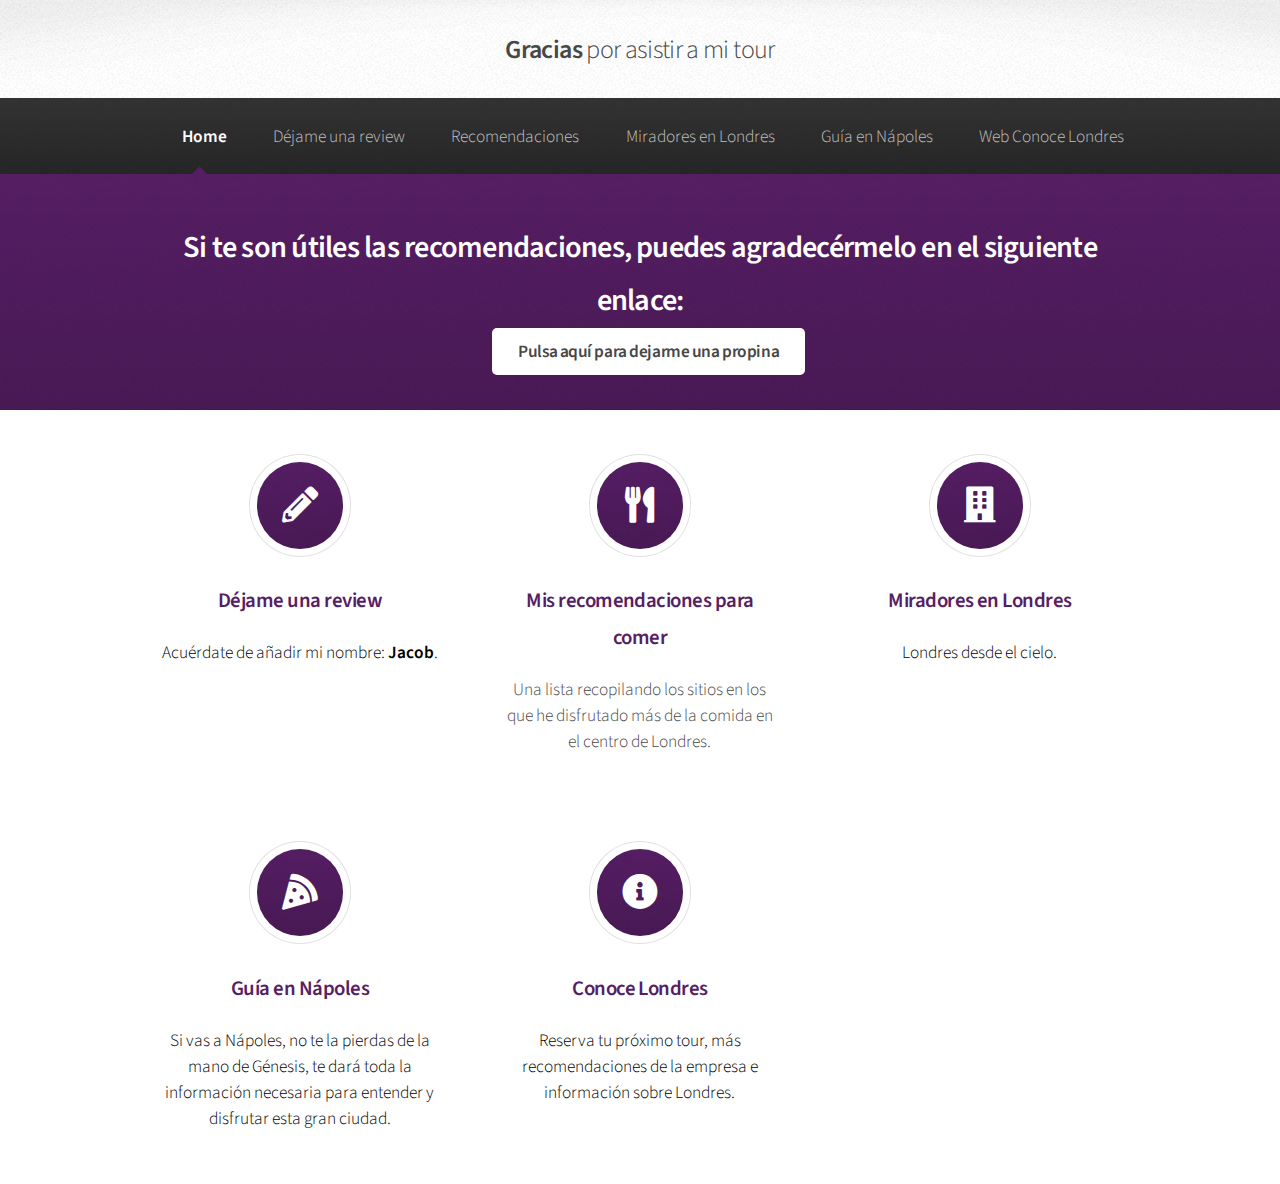
==== commit 63e8c810: "conoce-londres-update" ====
--- a/conocelondres/index.html
+++ b/conocelondres/index.html
@@ -62,13 +62,13 @@
 									<a style="text-decoration: none; color: black;" href="https://g.page/r/CSUmTLIYSgUwEAg/review" target="_blank"><p>Acuérdate de añadir mi nombre: <b>Jacob</b>.</p></a>
 								</div>
 							</section>
-							<section class="col-4 col-12-narrower">
+							<!-- <section class="col-4 col-12-narrower">
 								<div class="box highlight">
 									<a href="https://fareharbor.com/embeds/book/tourlondres/?ref=asnjacobdiaz&schedule-uuid=4e0e0823-e05c-46c0-a15b-e84964b138c2&asn=jacobdiaz-gbp&full-items=yes&flow=697936" target="_blank"><i class="icon solid major fa-map-marked-alt"></i></a>
 									<a href="https://fareharbor.com/embeds/book/tourlondres/?ref=asnjacobdiaz&schedule-uuid=4e0e0823-e05c-46c0-a15b-e84964b138c2&asn=jacobdiaz-gbp&full-items=yes&flow=697936" target="_blank"><h3>Reserva tu siguiente tour</h3></a>
 									<a style="text-decoration: none; color: black;" href="https://fareharbor.com/embeds/book/tourlondres/?ref=asnjacobdiaz&schedule-uuid=4e0e0823-e05c-46c0-a15b-e84964b138c2&asn=jacobdiaz-gbp&full-items=yes&flow=697936" target="_blank"><p>¿Museo Británico? ¿Cambio de Guardia? ¿Notting Hill? ¿Harry Potter? Reserva con nosotros tu siguiente tour. Recuerda añadir mi nombre, <b>Jacob</b>, como código descuento en las experiencias de pago.</p></a>
 								</div>
-							</section>
+							</section> -->
 							<section class="col-4 col-12-narrower">
 								<div class="box highlight">
 									<a href="restaurants.html"><i class="icon solid major fa-utensils"></i></a>
@@ -92,9 +92,9 @@
                             </section>
                             <section class="col-4 col-12-narrower">
                                 <div class="box highlight">
-                                    <a href="https://tourlondres.com/" target="_blank"><i class="icon solid major fa-info-circle"></i></a>
-                                    <a href="https://tourlondres.com/" target="_blank"><h3>Tour Londres</h3></a>
-                                    <a style="text-decoration: none; color: black;" href="https://tourlondres.com/" target="_blank"><p>Página de Tour Londres, con muchos artículos de consejos, otras excursiones (incluso fuera de Londres) y ofertas para barco turístico, esim para roaming y mucho más</p></a>
+                                    <a href="https://www.conocelondres.com/" target="_blank"><i class="icon solid major fa-info-circle"></i></a>
+                                    <a href="https://www.conocelondres.com/" target="_blank"><h3>Conoce Londres</h3></a>
+                                    <a style="text-decoration: none; color: black;" href="https://www.conocelondres.com/" target="_blank"><p>Reserva tu próximo tour, más recomendaciones de la empresa e información sobre Londres.</p></a>
                                 </div>
                             </section>
 						</div>
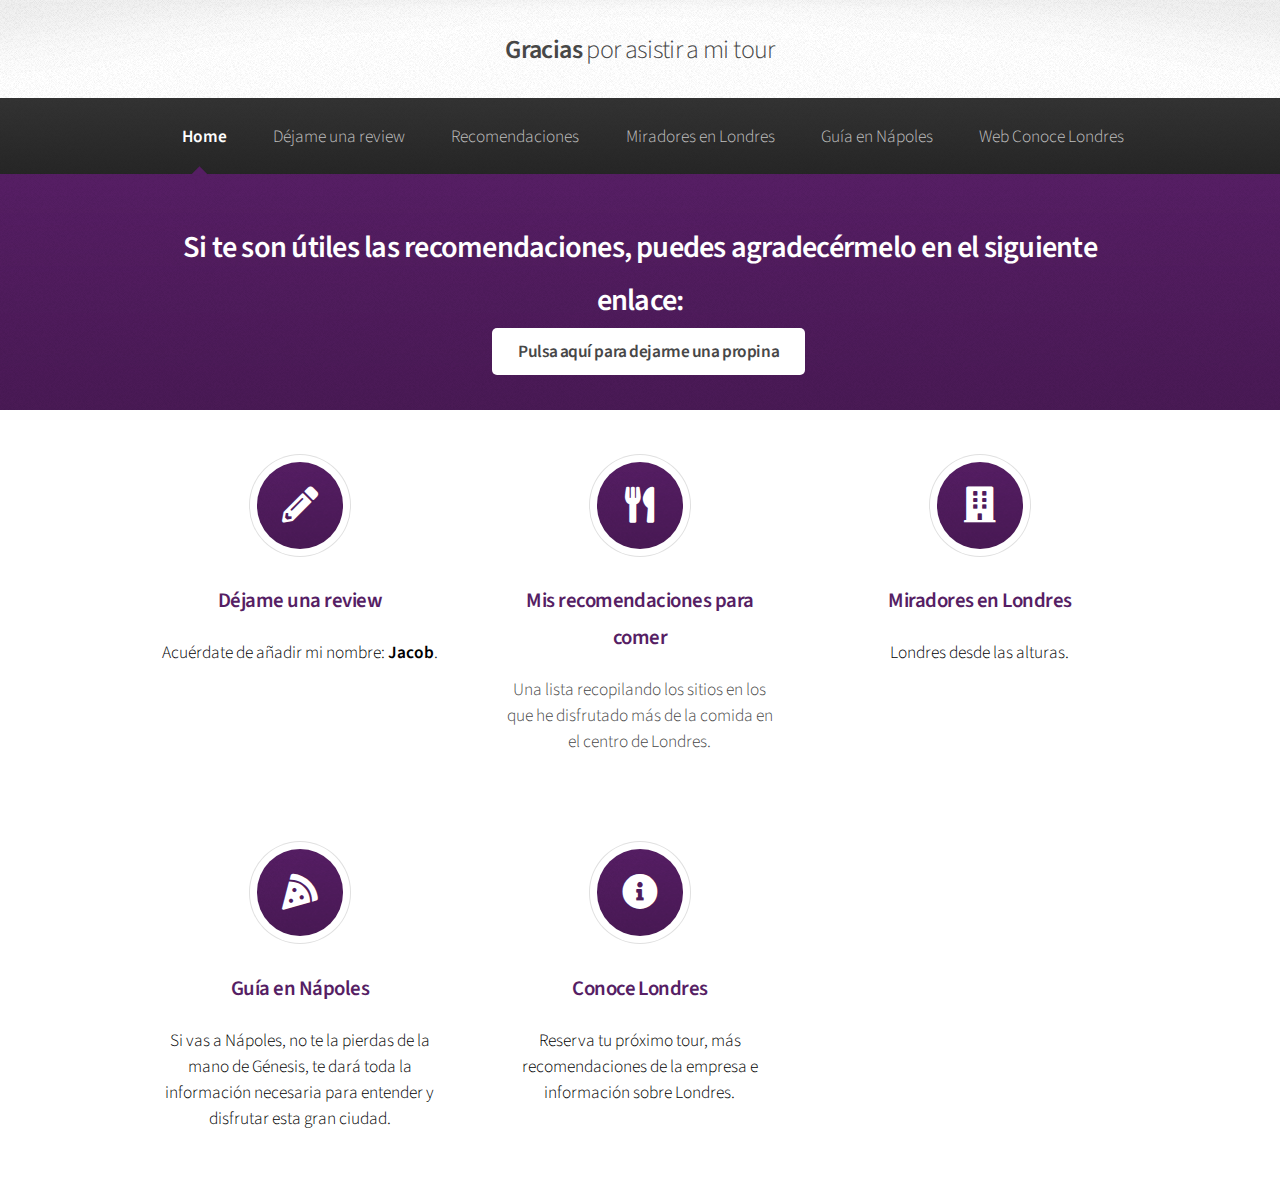
==== commit 1e49c696: "pilpel-add" ====
--- a/conocelondres/index.html
+++ b/conocelondres/index.html
@@ -34,14 +34,6 @@
 
 				</div>
 
-			<!-- Banner 
-				<section id="banner">
-					<header>
-						<h2>Arcana: <em>A responsive site template freebie by <a href="http://html5up.net">HTML5 UP</a></em></h2>
-						<a href="#" class="button">Learn More</a>
-					</header>
-				</section> -->
-
 				<section id="cta" class="wrapper style3">
 					<div class="container">
 						<header>
@@ -62,13 +54,6 @@
 									<a style="text-decoration: none; color: black;" href="https://g.page/r/CSUmTLIYSgUwEAg/review" target="_blank"><p>Acuérdate de añadir mi nombre: <b>Jacob</b>.</p></a>
 								</div>
 							</section>
-							<!-- <section class="col-4 col-12-narrower">
-								<div class="box highlight">
-									<a href="https://fareharbor.com/embeds/book/tourlondres/?ref=asnjacobdiaz&schedule-uuid=4e0e0823-e05c-46c0-a15b-e84964b138c2&asn=jacobdiaz-gbp&full-items=yes&flow=697936" target="_blank"><i class="icon solid major fa-map-marked-alt"></i></a>
-									<a href="https://fareharbor.com/embeds/book/tourlondres/?ref=asnjacobdiaz&schedule-uuid=4e0e0823-e05c-46c0-a15b-e84964b138c2&asn=jacobdiaz-gbp&full-items=yes&flow=697936" target="_blank"><h3>Reserva tu siguiente tour</h3></a>
-									<a style="text-decoration: none; color: black;" href="https://fareharbor.com/embeds/book/tourlondres/?ref=asnjacobdiaz&schedule-uuid=4e0e0823-e05c-46c0-a15b-e84964b138c2&asn=jacobdiaz-gbp&full-items=yes&flow=697936" target="_blank"><p>¿Museo Británico? ¿Cambio de Guardia? ¿Notting Hill? ¿Harry Potter? Reserva con nosotros tu siguiente tour. Recuerda añadir mi nombre, <b>Jacob</b>, como código descuento en las experiencias de pago.</p></a>
-								</div>
-							</section> -->
 							<section class="col-4 col-12-narrower">
 								<div class="box highlight">
 									<a href="restaurants.html"><i class="icon solid major fa-utensils"></i></a>
@@ -80,7 +65,7 @@
 								<div class="box highlight">
 									<a href="lookouts.html"><i class="icon solid major fa-building"></i></a>
 									<a href="lookouts.html"><h3>Miradores en Londres</h3></a>
-									<a style="text-decoration: none; color: black;" href="lookouts.html" target="_blank"><p>Londres desde el cielo.</p></a>
+									<a style="text-decoration: none; color: black;" href="lookouts.html" target="_blank"><p>Londres desde las alturas.</p></a>
 								</div>
 							</section>
                             <section class="col-4 col-12-narrower">
